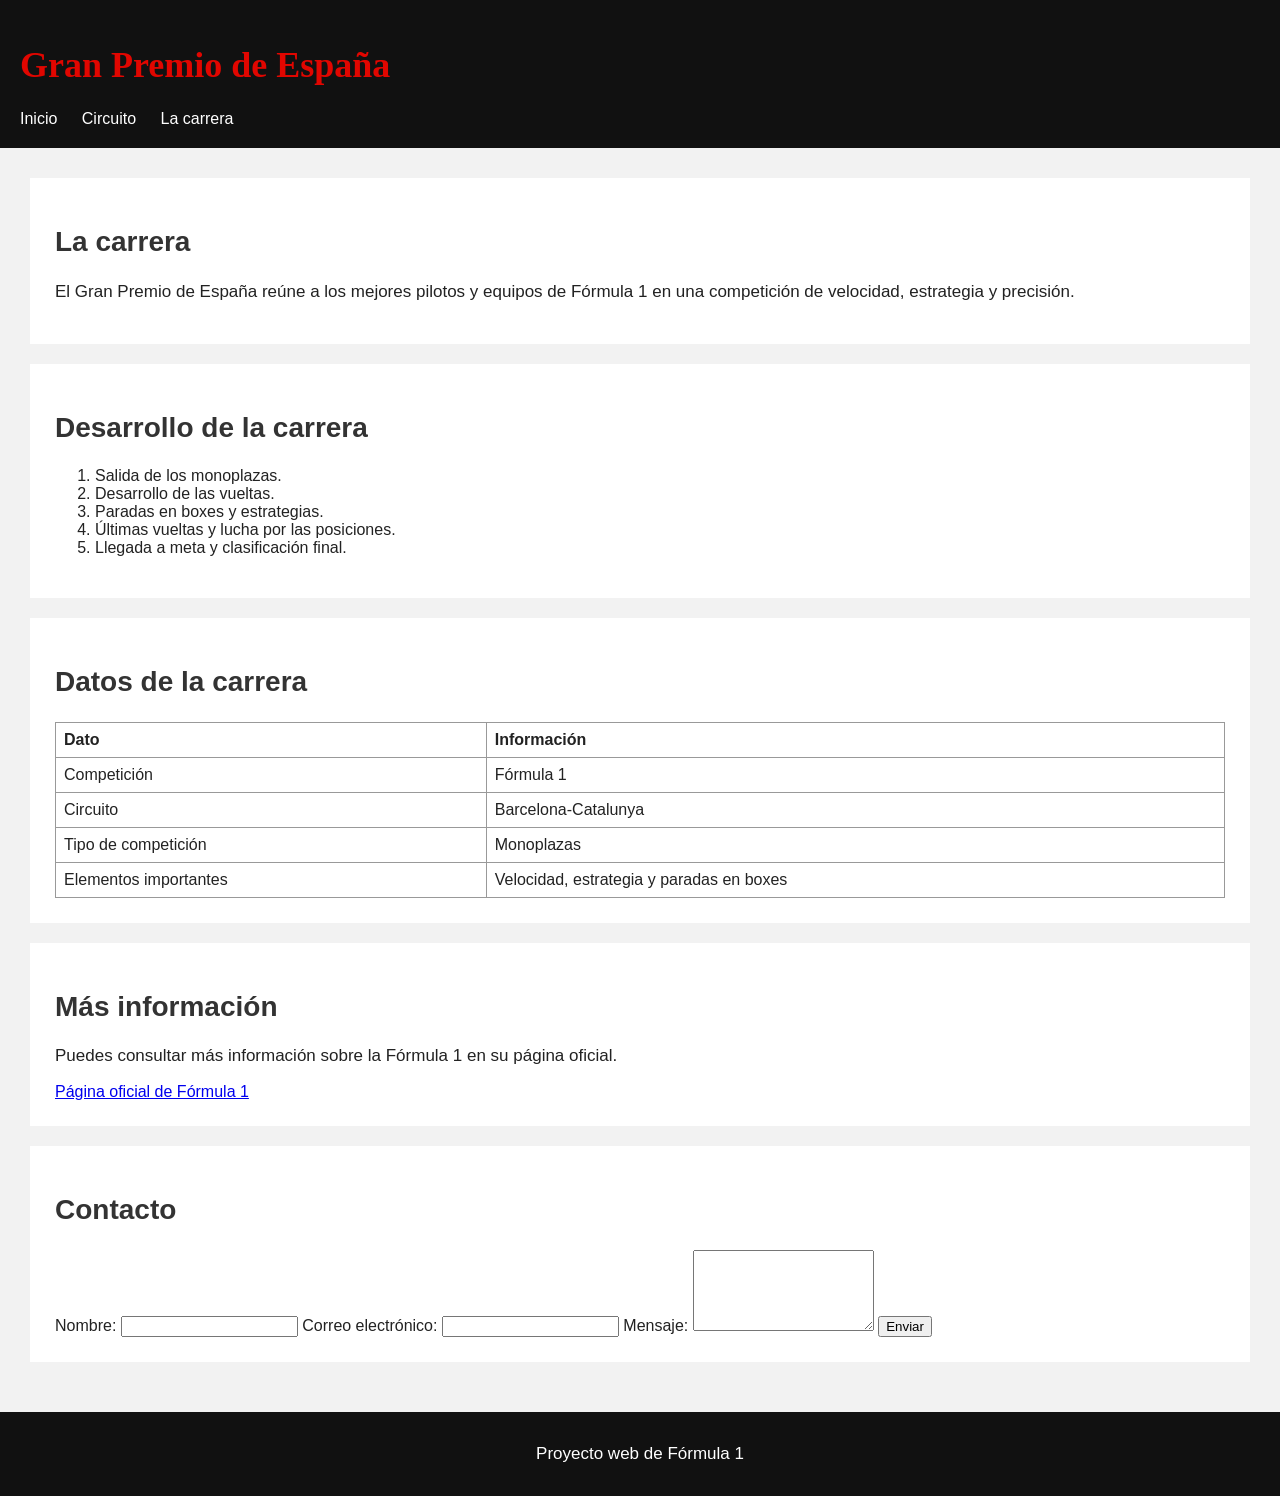
==== carrera.html @ 85299438 "Add files via upload" ====
﻿<!DOCTYPE html>
<html lang="es">

<head>
    <meta charset="UTF-8">
    <title>La carrera - Fórmula 1</title>
    <link rel="stylesheet" href="estilos/estilos.css">
</head>

<body>
<!-- Cabecera y menú de navegación -->
<header>
    <h1>Gran Premio de España</h1>

    <nav>
        <a href="index.html">Inicio</a>
        <a href="circuito.html">Circuito</a>
        <a href="carrera.html">La carrera</a>
    </nav>
</header>
<!-- Información principal de la carrera -->
<main>

    <section>
        <h2>La carrera</h2>

        <p>
            El Gran Premio de España reúne a los mejores pilotos
            y equipos de Fórmula 1 en una competición de velocidad,
            estrategia y precisión.
        </p>
    </section>
<!-- Orden de una carrera de Fórmula 1 -->
<section>
    <h2>Desarrollo de la carrera</h2>

    <ol>
        <li>Salida de los monoplazas.</li>
        <li>Desarrollo de las vueltas.</li>
        <li>Paradas en boxes y estrategias.</li>
        <li>Últimas vueltas y lucha por las posiciones.</li>
        <li>Llegada a meta y clasificación final.</li>
    </ol>
</section>
<!-- Datos principales de la carrera -->
<section>
    <h2>Datos de la carrera</h2>

    <table>
        <tr>
            <th>Dato</th>
            <th>Información</th>
        </tr>

        <tr>
            <td>Competición</td>
            <td>Fórmula 1</td>
        </tr>

        <tr>
            <td>Circuito</td>
            <td>Barcelona-Catalunya</td>
        </tr>

        <tr>
            <td>Tipo de competición</td>
            <td>Monoplazas</td>
        </tr>

        <tr>
            <td>Elementos importantes</td>
            <td>Velocidad, estrategia y paradas en boxes</td>
        </tr>
    </table>
</section>
<!-- Enlace externo sobre Fórmula 1 -->
<section>
    <h2>Más información</h2>

    <p>
        Puedes consultar más información sobre la Fórmula 1
        en su página oficial.
    </p>

    <a href="https://www.formula1.com/"
       target="_blank"
       rel="noopener noreferrer">
        Página oficial de Fórmula 1
    </a>
</section>
<!-- Formulario de contacto -->
<section>
    <h2>Contacto</h2>

    <form action="mailto:jomarcos@ikaslea.birt.eus" method="post" enctype="text/plain">

        <label for="nombre">Nombre:</label>
        <input type="text" id="nombre" name="nombre" required>

        <label for="email">Correo electrónico:</label>
        <input type="email" id="email" name="email" required>

        <label for="mensaje">Mensaje:</label>
        <textarea id="mensaje" name="mensaje" rows="5" required></textarea>

        <button type="submit">Enviar</button>

    </form>
</section>
</main>
<!-- Pie de página -->
<footer>
    <p>Proyecto web de Fórmula 1</p>
</footer>
</body>

</html>
---- estilos/estilos.css ----
body {
    font-family: Arial, sans-serif;
    margin: 0;
    background-color: #f2f2f2;
    color: #222;
}

header {
    background-color: #111;
    color: white;
    padding: 20px;
}

nav a {
    color: white;
    text-decoration: none;
    margin-right: 20px;
}

main {
    padding: 30px;
}

section {
    background-color: white;
    padding: 25px;
    margin-bottom: 20px;
}

footer {
    background-color: #111;
    color: white;
    text-align: center;
    padding: 15px;
}
h1 {
    font-family: Georgia, serif;
    font-size: 36px;
    color: #e10600;
}

h2 {
    font-family: Arial, sans-serif;
    font-size: 28px;
    color: #333333;
}

p {
    font-family: Verdana, sans-serif;
    font-size: 17px;
}

nav a:hover {
    color: #e10600;
}

/* Ajustar el Tamaño y posicion de las imágenes */
section img {
    width: 100%;
    max-width: 700px;
    height: auto;
    display: block;
    margin: 20px auto;
}
/* Estilo de las tablas */
table {
    border-collapse: collapse;
    width: 100%;
}

th, td {
    border: 1px solid #999;
    padding: 8px;
    text-align: left;
}
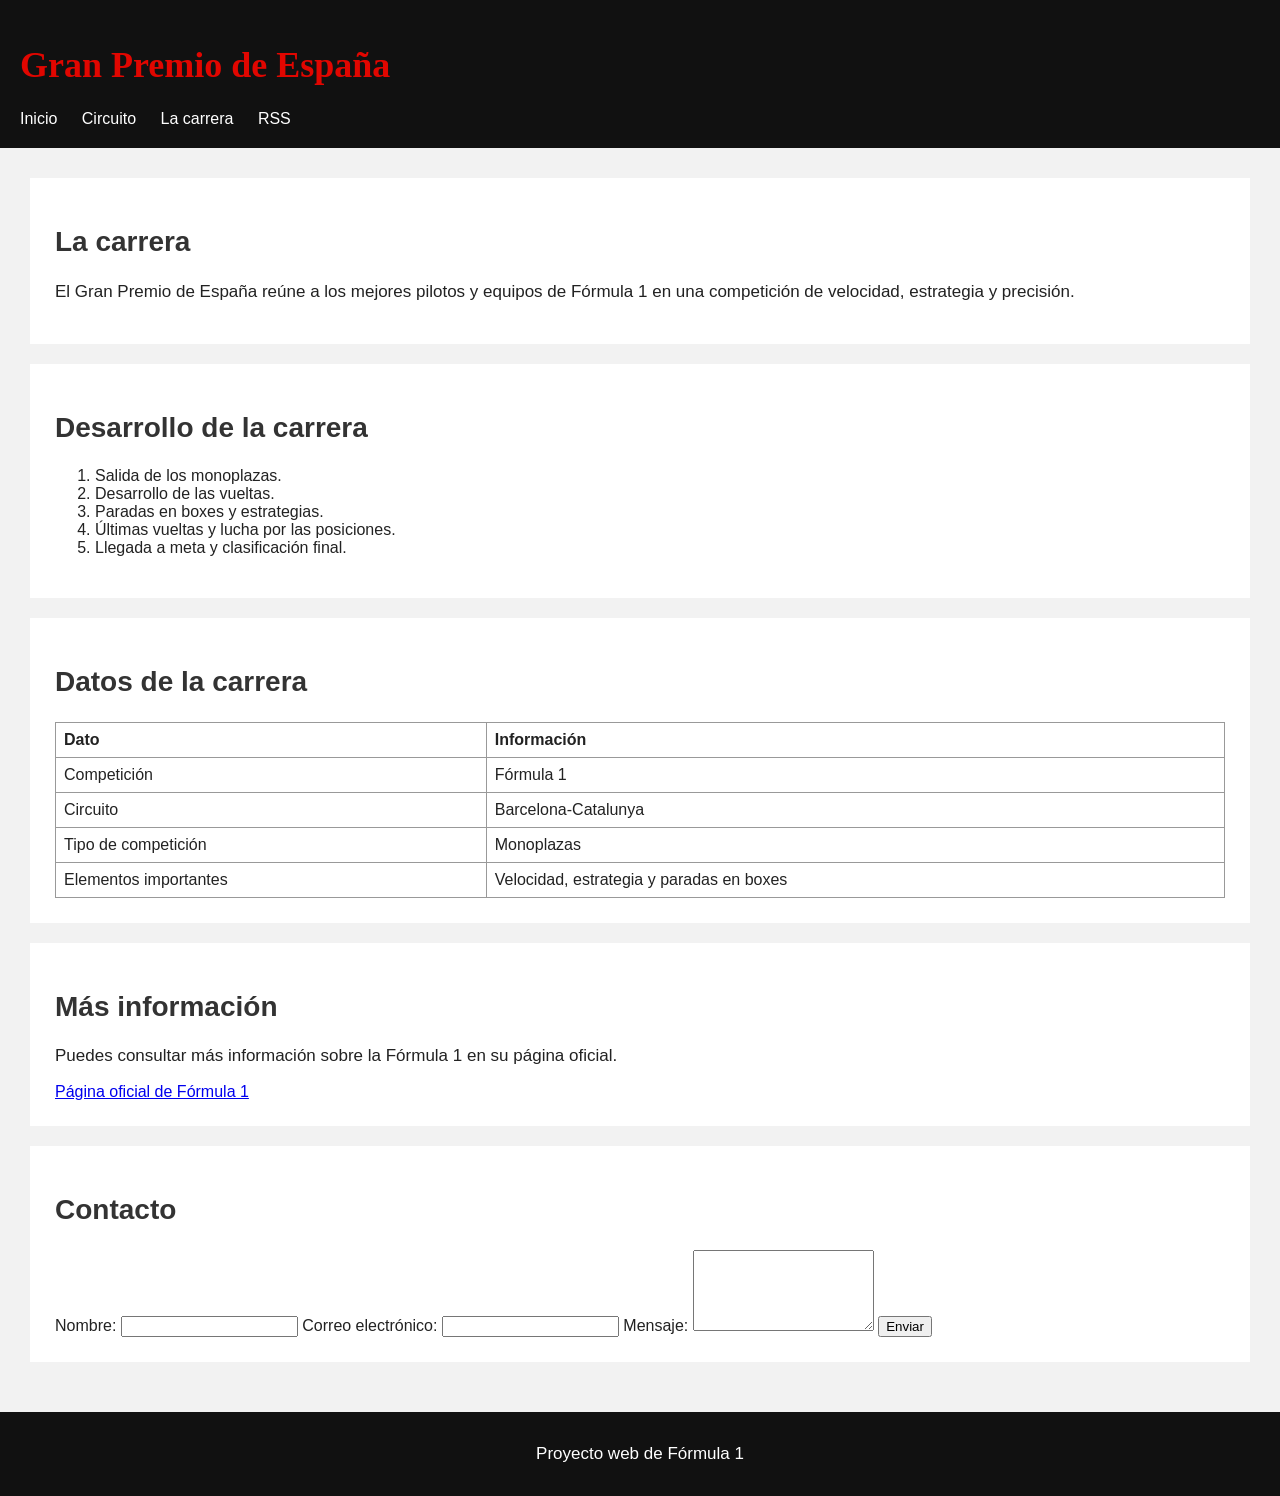
==== commit f48074f0: "Update carrera.html" ====
--- a/carrera.html
+++ b/carrera.html
@@ -16,6 +16,7 @@
         <a href="index.html">Inicio</a>
         <a href="circuito.html">Circuito</a>
         <a href="carrera.html">La carrera</a>
+        <a href="rss.xml">RSS</a>
     </nav>
 </header>
 <!-- Información principal de la carrera -->
@@ -114,4 +115,4 @@
 </footer>
 </body>
 
-</html>+</html>
